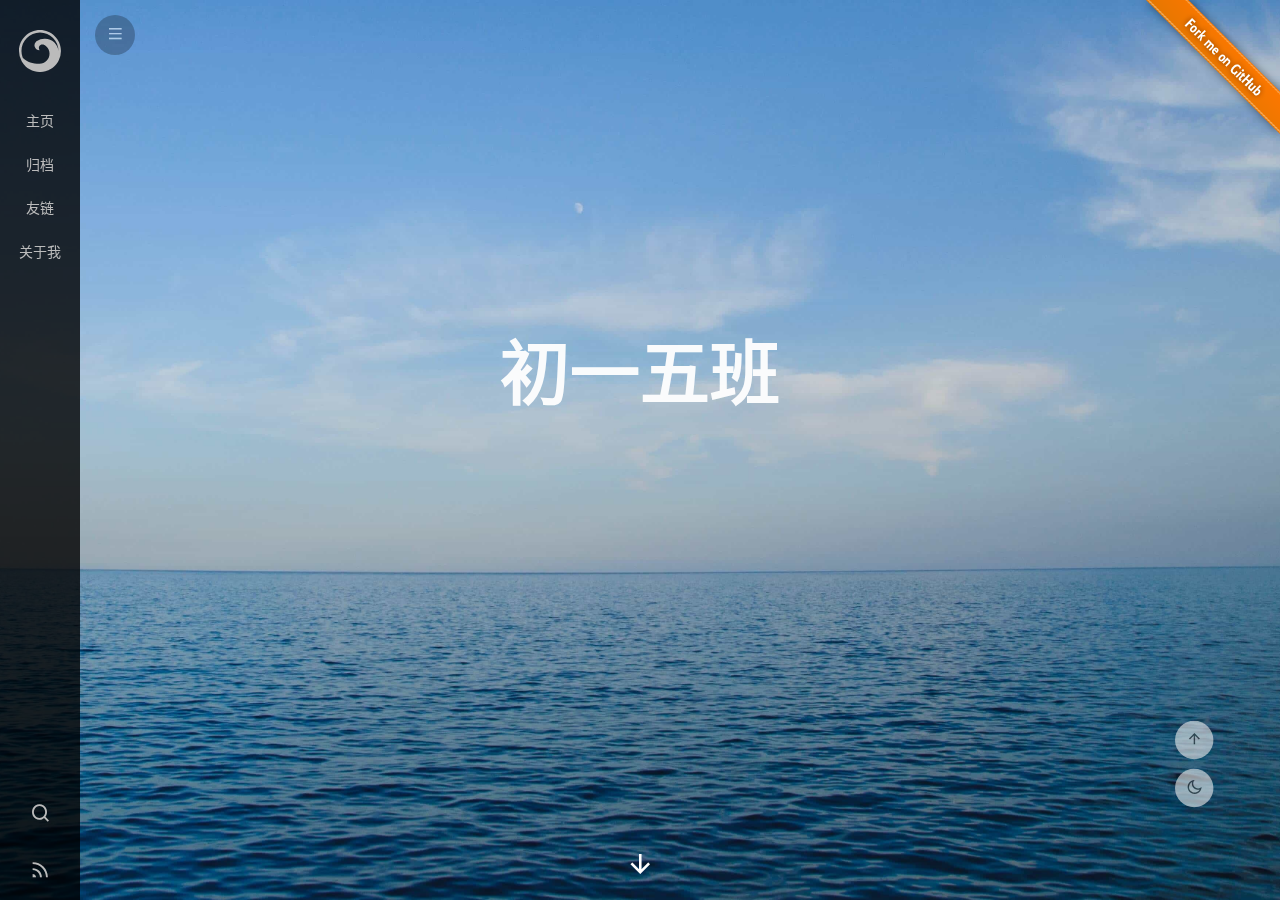
==== index.html @ 0cba9071 "Site updated: 2023-05-13 21:27:26" ====
<!DOCTYPE html>


<html lang="zh-CN">
  

    <head>
      <meta charset="utf-8" />
        
      <meta
        name="viewport"
        content="width=device-width, initial-scale=1, maximum-scale=1"
      />
      <title> 初一五班</title>
  <meta name="generator" content="hexo-theme-ayer">
      
      <link rel="shortcut icon" href="/favicon.ico" />
       
<link rel="stylesheet" href="/dist/main.css">

      
<link rel="stylesheet" href="/css/fonts/remixicon.css">

      
<link rel="stylesheet" href="/css/custom.css">
 
      <script src="https://cdn.staticfile.org/pace/1.2.4/pace.min.js"></script>
       
 

      <link
        rel="stylesheet"
        href="https://cdn.jsdelivr.net/npm/@sweetalert2/theme-bulma@5.0.1/bulma.min.css"
      />
      <script src="https://cdn.jsdelivr.net/npm/sweetalert2@11.0.19/dist/sweetalert2.min.js"></script>

      <!-- mermaid -->
      
      <style>
        .swal2-styled.swal2-confirm {
          font-size: 1.6rem;
        }
      </style>
    </head>
  </html>
</html>


<body>
  <div id="app">
    
      
      <canvas width="1777" height="841"
        style="position: fixed; left: 0px; top: 0px; z-index: 99999; pointer-events: none;"></canvas>
      
    <main class="content on">
      
<section class="cover">
    
      
      <a class="forkMe" href="https://github.com/Shen-Yu/hexo-theme-ayer"
        target="_blank"><img width="149" height="149" src="/images/forkme.png"
          class="attachment-full size-full" alt="Fork me on GitHub" data-recalc-dims="1"></a>
    
  <div class="cover-frame">
    <div class="bg-box">
      <img src="/images/cover3.jpg" alt="image frame" />
    </div>
    <div class="cover-inner text-center text-white">
      <h1><a href="/">初一五班</a></h1>
      <div id="subtitle-box">
        
        <span id="subtitle"></span>
        
      </div>
      <div>
        
      </div>
    </div>
  </div>
  <div class="cover-learn-more">
    <a href="javascript:void(0)" class="anchor"><i class="ri-arrow-down-line"></i></a>
  </div>
</section>



<script src="https://cdn.staticfile.org/typed.js/2.0.12/typed.min.js"></script>


<!-- Subtitle -->

  <script>
    try {
      var typed = new Typed("#subtitle", {
        strings: ['面朝大海，春暖花开', '愿你一生努力，一生被爱', '想要的都拥有，得不到的都释怀'],
        startDelay: 0,
        typeSpeed: 100,
        loop: true,
        backSpeed: 100,
        showCursor: true
      });
    } catch (err) {
      console.log(err)
    }
  </script>
  
<div id="main">
  <section class="outer">
  
  <ul class="ads">
    
        <li>
            <a target="_blank" rel="noopener" href="https://www.bilibili.com/video/BV1XW4y1G7ME">
                <img src="https://fu5.web.sdo.com/10034/202303/16778239359113.jpg" width="300" alt="热血传奇，等你吃席">
            </a>
        </li>
    
        <li>
            <a target="_blank" rel="noopener" href="https://www.bilibili.com/video/BV1XW4y1G7ME">
                <img src="https://img95.699pic.com/desgin_photo/40021/6031_list.jpg" width="300" alt="广告位招商，有意者联系114154@114.com">
            </a>
        </li>
    
</ul>
  
  
  

<div class="notice" style="margin-top:50px">
    <i class="ri-heart-fill"></i>
    <div class="notice-content" id="broad"></div>
</div>
<script type="text/javascript">
    fetch('https://v1.hitokoto.cn')
        .then(response => response.json())
        .then(data => {
            document.getElementById("broad").innerHTML = data.hitokoto;
        })
        .catch(console.error)
</script>

<style>
    .notice {
        padding: 20px;
        border: 1px dashed #e6e6e6;
        color: #969696;
        position: relative;
        display: inline-block;
        width: 100%;
        background: #fbfbfb50;
        border-radius: 10px;
    }

    .notice i {
        float: left;
        color: #999;
        font-size: 16px;
        padding-right: 10px;
        vertical-align: middle;
        margin-top: -2px;
    }

    .notice-content {
        display: initial;
        vertical-align: middle;
    }
</style>
  
  <article class="articles">
    
    
    
    
    <article
  id="post-你好"
  class="article article-type-post"
  itemscope
  itemprop="blogPost"
  data-scroll-reveal
>
  <div class="article-inner">
    
    <header class="article-header">
       
<h2 itemprop="name">
  <a class="article-title" href="/2023/05/07/%E4%BD%A0%E5%A5%BD/"
    >HELLO WORLD!</a> 
</h2>
 

      
    </header>
     
    <div class="article-meta">
      <a href="/2023/05/07/%E4%BD%A0%E5%A5%BD/" class="article-date">
  <time datetime="2023-05-07T07:25:26.000Z" itemprop="datePublished">2023-05-07</time>
</a>    
    </div>
       

    <!-- copyright -->
    
    <footer class="article-footer">
       
    </footer>
  </div>

   
   
  
</article>

    
  </article>
  

  
</section>
</div>

      <footer class="footer">
  <div class="outer">
    <ul>
      <li>
        Copyrights &copy;
        2023
        <i class="ri-heart-fill heart_icon"></i> 615422140
      </li>
    </ul>
    <ul>
      <li>
        
      </li>
    </ul>
    <ul>
      <li>
        
        
        <span>
  <span><i class="ri-user-3-fill"></i>访问人数:<span id="busuanzi_value_site_uv"></span></span>
  <span class="division">|</span>
  <span><i class="ri-eye-fill"></i>浏览次数:<span id="busuanzi_value_page_pv"></span></span>
</span>
        
      </li>
    </ul>
    <ul>
      
    </ul>
    <ul>
      
    </ul>
    <ul>
      <li>
        <!-- cnzz统计 -->
        
        <script type="text/javascript" src='https://s9.cnzz.com/z_stat.php?id=1278069914&amp;web_id=1278069914'></script>
        
      </li>
    </ul>
  </div>
</footer>    
    </main>
    <div class="float_btns">
      <div class="totop" id="totop">
  <i class="ri-arrow-up-line"></i>
</div>

<div class="todark" id="todark">
  <i class="ri-moon-line"></i>
</div>

    </div>
    <aside class="sidebar on">
      <button class="navbar-toggle"></button>
<nav class="navbar">
  
  <div class="logo">
    <a href="/"><img src="/images/ayer-side.svg" alt="初一五班"></a>
  </div>
  
  <ul class="nav nav-main">
    
    <li class="nav-item">
      <a class="nav-item-link" href="/">主页</a>
    </li>
    
    <li class="nav-item">
      <a class="nav-item-link" href="/archives">归档</a>
    </li>
    
    <li class="nav-item">
      <a class="nav-item-link" href="/friends">友链</a>
    </li>
    
    <li class="nav-item">
      <a class="nav-item-link" href="/2023/about">关于我</a>
    </li>
    
  </ul>
</nav>
<nav class="navbar navbar-bottom">
  <ul class="nav">
    <li class="nav-item">
      
      <a class="nav-item-link nav-item-search"  title="搜索">
        <i class="ri-search-line"></i>
      </a>
      
      
      <a class="nav-item-link" target="_blank" href="/atom.xml" title="RSS Feed">
        <i class="ri-rss-line"></i>
      </a>
      
    </li>
  </ul>
</nav>
<div class="search-form-wrap">
  <div class="local-search local-search-plugin">
  <input type="search" id="local-search-input" class="local-search-input" placeholder="Search...">
  <div id="local-search-result" class="local-search-result"></div>
</div>
</div>
    </aside>
    <div id="mask"></div>

<!-- #reward -->
<div id="reward">
  <span class="close"><i class="ri-close-line"></i></span>
  <p class="reward-p"><i class="ri-cup-line"></i>请我喝杯咖啡吧~</p>
  <div class="reward-box">
    
    <div class="reward-item">
      <img class="reward-img" src="/images/alipay.jpg">
      <span class="reward-type">支付宝</span>
    </div>
    
    
    <div class="reward-item">
      <img class="reward-img" src="/images/wechat.jpg">
      <span class="reward-type">微信</span>
    </div>
    
  </div>
</div>
    
<script src="/js/jquery-3.6.0.min.js"></script>
 
<script src="/js/lazyload.min.js"></script>

<!-- Tocbot -->

<script src="https://cdn.staticfile.org/jquery-modal/0.9.2/jquery.modal.min.js"></script>
<link
  rel="stylesheet"
  href="https://cdn.staticfile.org/jquery-modal/0.9.2/jquery.modal.min.css"
/>
<script src="https://cdn.staticfile.org/justifiedGallery/3.8.1/js/jquery.justifiedGallery.min.js"></script>

<script src="/dist/main.js"></script>

<!-- ImageViewer -->
 <!-- Root element of PhotoSwipe. Must have class pswp. -->
<div class="pswp" tabindex="-1" role="dialog" aria-hidden="true">

    <!-- Background of PhotoSwipe. 
         It's a separate element as animating opacity is faster than rgba(). -->
    <div class="pswp__bg"></div>

    <!-- Slides wrapper with overflow:hidden. -->
    <div class="pswp__scroll-wrap">

        <!-- Container that holds slides. 
            PhotoSwipe keeps only 3 of them in the DOM to save memory.
            Don't modify these 3 pswp__item elements, data is added later on. -->
        <div class="pswp__container">
            <div class="pswp__item"></div>
            <div class="pswp__item"></div>
            <div class="pswp__item"></div>
        </div>

        <!-- Default (PhotoSwipeUI_Default) interface on top of sliding area. Can be changed. -->
        <div class="pswp__ui pswp__ui--hidden">

            <div class="pswp__top-bar">

                <!--  Controls are self-explanatory. Order can be changed. -->

                <div class="pswp__counter"></div>

                <button class="pswp__button pswp__button--close" title="Close (Esc)"></button>

                <button class="pswp__button pswp__button--share" style="display:none" title="Share"></button>

                <button class="pswp__button pswp__button--fs" title="Toggle fullscreen"></button>

                <button class="pswp__button pswp__button--zoom" title="Zoom in/out"></button>

                <!-- Preloader demo http://codepen.io/dimsemenov/pen/yyBWoR -->
                <!-- element will get class pswp__preloader--active when preloader is running -->
                <div class="pswp__preloader">
                    <div class="pswp__preloader__icn">
                        <div class="pswp__preloader__cut">
                            <div class="pswp__preloader__donut"></div>
                        </div>
                    </div>
                </div>
            </div>

            <div class="pswp__share-modal pswp__share-modal--hidden pswp__single-tap">
                <div class="pswp__share-tooltip"></div>
            </div>

            <button class="pswp__button pswp__button--arrow--left" title="Previous (arrow left)">
            </button>

            <button class="pswp__button pswp__button--arrow--right" title="Next (arrow right)">
            </button>

            <div class="pswp__caption">
                <div class="pswp__caption__center"></div>
            </div>

        </div>

    </div>

</div>

<link rel="stylesheet" href="https://cdn.staticfile.org/photoswipe/4.1.3/photoswipe.min.css">
<link rel="stylesheet" href="https://cdn.staticfile.org/photoswipe/4.1.3/default-skin/default-skin.min.css">
<script src="https://cdn.staticfile.org/photoswipe/4.1.3/photoswipe.min.js"></script>
<script src="https://cdn.staticfile.org/photoswipe/4.1.3/photoswipe-ui-default.min.js"></script>

<script>
    function viewer_init() {
        let pswpElement = document.querySelectorAll('.pswp')[0];
        let $imgArr = document.querySelectorAll(('.article-entry img:not(.reward-img)'))

        $imgArr.forEach(($em, i) => {
            $em.onclick = () => {
                // slider展开状态
                // todo: 这样不好，后面改成状态
                if (document.querySelector('.left-col.show')) return
                let items = []
                $imgArr.forEach(($em2, i2) => {
                    let img = $em2.getAttribute('data-idx', i2)
                    let src = $em2.getAttribute('data-target') || $em2.getAttribute('src')
                    let title = $em2.getAttribute('alt')
                    // 获得原图尺寸
                    const image = new Image()
                    image.src = src
                    items.push({
                        src: src,
                        w: image.width || $em2.width,
                        h: image.height || $em2.height,
                        title: title
                    })
                })
                var gallery = new PhotoSwipe(pswpElement, PhotoSwipeUI_Default, items, {
                    index: parseInt(i)
                });
                gallery.init()
            }
        })
    }
    viewer_init()
</script> 
<!-- MathJax -->

<!-- Katex -->

<!-- busuanzi  -->
 
<script src="/js/busuanzi-2.3.pure.min.js"></script>
 
<!-- ClickLove -->

<!-- ClickBoom1 -->

<!-- ClickBoom2 -->
 
<script src="/js/clickBoom2.js"></script>
 
<!-- CodeCopy -->
 
<link rel="stylesheet" href="/css/clipboard.css">
 <script src="https://cdn.staticfile.org/clipboard.js/2.0.10/clipboard.min.js"></script>
<script>
  function wait(callback, seconds) {
    var timelag = null;
    timelag = window.setTimeout(callback, seconds);
  }
  !function (e, t, a) {
    var initCopyCode = function(){
      var copyHtml = '';
      copyHtml += '<button class="btn-copy" data-clipboard-snippet="">';
      copyHtml += '<i class="ri-file-copy-2-line"></i><span>COPY</span>';
      copyHtml += '</button>';
      $(".highlight .code pre").before(copyHtml);
      $(".article pre code").before(copyHtml);
      var clipboard = new ClipboardJS('.btn-copy', {
        target: function(trigger) {
          return trigger.nextElementSibling;
        }
      });
      clipboard.on('success', function(e) {
        let $btn = $(e.trigger);
        $btn.addClass('copied');
        let $icon = $($btn.find('i'));
        $icon.removeClass('ri-file-copy-2-line');
        $icon.addClass('ri-checkbox-circle-line');
        let $span = $($btn.find('span'));
        $span[0].innerText = 'COPIED';
        
        wait(function () { // 等待两秒钟后恢复
          $icon.removeClass('ri-checkbox-circle-line');
          $icon.addClass('ri-file-copy-2-line');
          $span[0].innerText = 'COPY';
        }, 2000);
      });
      clipboard.on('error', function(e) {
        e.clearSelection();
        let $btn = $(e.trigger);
        $btn.addClass('copy-failed');
        let $icon = $($btn.find('i'));
        $icon.removeClass('ri-file-copy-2-line');
        $icon.addClass('ri-time-line');
        let $span = $($btn.find('span'));
        $span[0].innerText = 'COPY FAILED';
        
        wait(function () { // 等待两秒钟后恢复
          $icon.removeClass('ri-time-line');
          $icon.addClass('ri-file-copy-2-line');
          $span[0].innerText = 'COPY';
        }, 2000);
      });
    }
    initCopyCode();
  }(window, document);
</script>
 
<!-- CanvasBackground -->
 
<script src="/js/dz.js"></script>
 
<script>
  if (window.mermaid) {
    mermaid.initialize({ theme: "forest" });
  }
</script>


    
    <div id="music">
    
    
    
    <iframe frameborder="no" border="1" marginwidth="0" marginheight="0" width="200" height="52"
        src="//music.163.com/outchain/player?type=2&id=2026224214&auto=1&height=32"></iframe>
</div>

<style>
    #music {
        position: fixed;
        right: 15px;
        bottom: 0;
        z-index: 998;
    }
</style>
    
    

  </div>
</body>

</html>
---- dist/main.css ----
html{line-height:1.15}h1{font-size:30px}h2{font-size:28px}h3{font-size:26px}h4{font-size:24px}h5{font-size:21px}h6{font-size:18px}hr{box-sizing:content-box;height:0;overflow:visible}pre{font-family:monospace,monospace;font-size:1em}a{background-color:transparent}abbr[title]{border-bottom:none;-webkit-text-decoration:underline;text-decoration:underline;-webkit-text-decoration:underline dotted;text-decoration:underline dotted}b,strong{font-weight:bolder}code,kbd,samp{font-family:monospace,monospace;font-size:1em}small{font-size:80%}sub,sup{font-size:75%;line-height:0;position:relative;vertical-align:baseline}sub{bottom:-.25em}sup{top:-.5em}img{border-style:none}button,input,optgroup,select,textarea{font-family:inherit;font-size:100%;line-height:1.15;margin:0}button,input{overflow:visible}button,select{text-transform:none}[type=button],[type=reset],[type=submit],button{-webkit-appearance:button}[type=button]::-moz-focus-inner,[type=reset]::-moz-focus-inner,[type=submit]::-moz-focus-inner,button::-moz-focus-inner{border-style:none;padding:0}[type=button]-moz-focusring,[type=reset]-moz-focusring,[type=submit]-moz-focusring,button:-moz-focusring{outline:1px dotted ButtonText}fieldset{padding:.35em .75em .625em}legend{box-sizing:border-box;color:inherit;display:table;max-width:100%;padding:0;white-space:normal}progress{vertical-align:baseline}textarea{overflow:auto}[type=checkbox],[type=radio]{box-sizing:border-box;padding:0}[type=number]::-webkit-inner-spin-button,[type=number]::-webkit-outer-spin-button{height:auto}[type=search]{-webkit-appearance:textfield;outline-offset:-2px}[type=search]::-webkit-search-decoration{-webkit-appearance:none}::-webkit-file-upload-button{-webkit-appearance:button;font:inherit}details{display:block}summary{display:list-item}[hidden],template{display:none}*,:after,:before{box-sizing:border-box}body,html{height:100%}html{font-size:62.5%;-ms-text-size-adjust:100%;-ms-overflow-style:scrollbar;-webkit-tap-highlight-color:transparent}body,html{-webkit-text-size-adjust:100%}body{position:relative;background-color:#fff;font-family:Helvetica Neue,Helvetica,PingFang SC,Hiragino Sans GB,Microsoft YaHei,微软雅黑,Arial,sans-serif;font-size:1.4rem;line-height:1.7;color:#403e3e;padding:0;margin:0;overflow-x:hidden;-moz-text-size-adjust:100%;text-size-adjust:100%}body.darkmode{background:rgba(0,0,0,.6)}body.darkmode *{color:#f2f2f2}body.darkmode .article-entry code{background:#c7c7c7!important;color:#c7254e!important}body.darkmode .archive-article-date,body.darkmode .archive-year-wrap .archive-year,body.darkmode .article-category .article-category-link,body.darkmode .article-date,body.darkmode .article-header .article-title,body.darkmode .article-tag-list:before,body.darkmode .category-list .category-list-item i,body.darkmode .category-list a:hover .category-list-item,body.darkmode .share-outer i,body.darkmode .tag-list>.tag-list-item:before,body.darkmode a.toc-link{color:#e6e6e6!important}body.darkmode #reward .reward-p,body.darkmode #reward .reward-p i,body.darkmode .float_btns i,body.darkmode .local-search-input,body.darkmode .share-icons a i{color:#7a7a7a!important}body.darkmode .is-position-fixed{background-color:transparent}body.darkmode .v *{color:#555!important}body.darkmode .article-tag-list .article-tag-list-link,body.darkmode .tag-list>.tag-list-item .tag-list-link{background:#e6e6e6!important;color:#555!important}body.darkmode #vcomments-box #vcomments{background-color:hsla(0,0%,100%,.1)!important}body.darkmode #vcomments-box #vcomments *{color:#f1f1f1!important}body.darkmode .v .vbtn{background-color:transparent!important}body.darkmode .v .vlist .vcard .vhead .vsys{border:1px solid #f1f1f1!important;background-color:transparent!important}body.darkmode input::-webkit-input-placeholder{color:#ccc}body.darkmode input::-moz-input-placeholder{color:#ccc}body.darkmode input::-ms-input-placeholder{color:#ccc}body.darkmode .categories-box a{color:#f2f2f2}body.darkmode #friends_link .friends_li a{background-color:hsla(0,0%,100%,.15);color:#fff}a{color:#0681d0}a:hover{color:#19a1f8}a:active{color:#067bc6}a.disabled{color:#adb5bd}dir,menu,ul{margin:0;padding:0}img{max-width:100%}button{outline:0;cursor:pointer}.archive-article-date,.archive-year-wrap .archive-year,.article-category .article-category-link,.article-date{text-decoration:none;color:#5c6b72}.archive-article-date:hover,.archive-year-wrap .archive-year:hover,.article-category .article-category-link:hover,.article-date:hover{color:#5c6b72}.archive-article-inner{border-radius:4px}.article-entry h1,.article-entry h2,.article-entry h3,.article-entry h4,.article-entry h5,.article-entry h6{margin:2.5rem 0 1.5rem}.article-entry hr{height:.1rem;background-color:#999;border:none;padding:0;margin:1.5rem 0}.article-entry strong{font-weight:700}.article-entry cite,.article-entry em{font-style:italic}.article-entry sub,.article-entry sup{font-size:75%;line-height:0;position:relative;vertical-align:baseline}.article-entry sup{top:-.5rem}.article-entry sub{bottom:-.25rem}.article-entry small{font-size:85%}.article-entry abbr,.article-entry acronym{border-bottom:.1rem dotted #999}.article-entry dl,.article-entry ol,.article-entry ul{margin:1.5rem 0 1.5rem 2rem}.article-entry blockquote,.article-entry p,.article-entry table{margin:1.5rem 0}.article-entry img,.article-entry video{max-width:100%;height:auto;display:block;margin:auto}.article-entry iframe{border:none}.article-entry table{width:100%;max-width:70rem;border:1px solid #dedede;margin:15px auto;border-collapse:collapse;empty-cells:show}.article-entry table td,.article-entry table th{border:1px solid #dedede;padding:5px 10px}.article-entry table th{font-weight:700;text-align:center!important;background:rgba(158,188,226,.2);white-space:nowrap}.article-entry table td:first-child{white-space:nowrap}.article-entry blockquote{display:block;padding:0 1.5rem;width:100%;overflow:auto;border-left:.3rem solid #cce5ff;color:#5c6b72}.article-entry blockquote>:first-child{margin-top:0}.article-entry blockquote>:last-child{margin-bottom:0}.article-entry blockquote footer cite:before{content:"—";padding:0 .5rem}#app{height:100%;width:100%;overflow:hidden}#app,.cover{position:relative}.cover{padding:0;margin-bottom:3rem;text-align:center}.cover .forkMe{position:absolute;z-index:999;top:0;right:0}.content.anim,.sidebar.anim{transition:all .3s ease-in-out}.content{position:relative;z-index:1;margin-left:0;height:100%;width:100%;overflow-y:scroll;overflow-x:hidden;-webkit-overflow-scrolling:touch}.content.on{margin-left:0!important}.sidebar{position:fixed;z-index:9;left:-8rem;bottom:0;width:8rem;height:100%;background-color:rgba(0,0,0,.8)}.sidebar.on{left:0}.navbar-toggle{position:absolute;top:1.5rem;left:9.5rem;border:none;height:4rem;width:4rem;border-radius:50%;background-color:rgba(0,0,0,.5);color:#fff;transition:all .3s ease-in-out;opacity:.5}.navbar-toggle:hover{opacity:1}.navbar-toggle:before{content:"\ee09";font-family:remixicon;font-size:larger}.outer,.wrap{position:relative;width:100%;padding-right:1.5rem;padding-left:1.5rem;margin:auto;min-height:calc(100% - 157px)}.outer:after,.outer:before,.wrap:after,.wrap:before{content:"";display:table;clear:both}.local-search{width:100%}#main{position:relative}@media (min-width:768px){.cover{margin-bottom:0;height:100%}.outer,.wrap{width:70rem;padding-right:0;padding-left:0}.local-search{width:70rem}.content.on{transform:none}}@media (max-width:768px){.cover .forkMe{display:none}.content.on{margin-left:-1px!important}.sidebar{background-color:#403e3e}.navbar-toggle{transform:scale(1.1)}}.list-unstyled{list-style:none;padding-left:0;margin-left:0}.categories-box{max-width:320px;margin-right:-.5rem;margin-left:-.5rem;border-left:1px solid #eee}.categories-box span{padding-left:5px;color:#aaa;font-size:14px}.categories-box ol li,.categories-box ul li{list-style:none;margin:15px 0;padding-left:15px;padding-bottom:12px;font-size:16px;font-weight:500;word-wrap:break-word;border-bottom:1px solid #eee}.categories-box ol li:last-child,.categories-box ul li:last-child{margin-bottom:0;border-bottom:0 solid #000}.categories-box ol li i,.categories-box ul li i{font-style:normal;margin-left:10px;color:#007cfc}.categories-box a{display:inline-block;vertical-align:middle;text-decoration:none;color:#403e3e}.categories-box a:hover{opacity:.8}.categories-box a:before{content:"\efde";font-family:remixicon;margin-right:.5rem;display:inline-block;vertical-align:middle}.categories-box ol ol,.categories-box ol ul,.categories-box ul ol,.categories-box ul ul{list-style:none;padding-left:0;margin:0 20px}.categories-box ol ol li,.categories-box ol ul li,.categories-box ul ol li,.categories-box ul ul li{list-style:none;padding-left:0;margin-left:0;border:none;padding-bottom:0}.archive-list-count:before,.category-list-count:before,.tag-list-count:before{content:"("}.archive-list-count:after,.category-list-count:after,.tag-list-count:after{content:")"}.tag-list{list-style:none;padding-left:0;margin-right:-.5rem;margin-left:-.5rem}.tag-list>.tag-list-item{display:inline-block;padding:.5rem 1rem;font-size:120%}.tag-list>.tag-list-item:before{content:"\eec3";font-family:remixicon;margin-right:.5rem;display:inline-block;vertical-align:middle;color:#5d5a5a}.tag-list>.tag-list-item .tag-list-link{display:inline-block;vertical-align:middle;text-decoration:none;height:30px;line-height:30px;padding:0 15px;font-size:1.5rem;border-radius:15px;background-color:#5d5a5a;color:#fff;box-shadow:0 3px 5px rgba(0,0,0,.12);transition:.2s}.tag-list>.tag-list-item .tag-list-link:hover{transform:scale(1.1)}.cover-frame{position:relative;min-width:100%;height:100vh}.cover-frame .bg-box{width:100%;height:100%}.cover-frame .bg-box>img{display:block;width:100vw;height:100vh;-o-object-fit:cover;object-fit:cover;-o-object-position:center center;object-position:center center}.cover-inner{position:absolute;top:50%;left:50%;transform:translate(-50%,-100%)}.cover-inner h1{font-size:7rem;margin:0;opacity:.95}.cover-inner #subtitle-box,.cover-inner h1{font-family:Titillium Web,PingFang SC,Hiragino Sans GB,Microsoft JhengHei,Microsoft YaHei,Helvetica Neue,Helvetica,Arial,sans-serif}.cover-inner #subtitle-box{font-size:3rem;margin:.5rem 0 1.5rem}.cover-inner,.cover-inner a{color:#fff;text-decoration:none}.cover-inner img,.cover-inner video{position:relative}.cover-inner .cover-logo{width:6rem}.cover-learn-more{position:absolute;z-index:1;bottom:10px;left:0;width:100%}.cover-learn-more a>i{font-size:3rem;color:#fff;-webkit-animation:down 1s linear infinite;animation:down 1s linear infinite}.cover-learn-more a>i:hover{color:#1e3e3f}.float_btns{position:sticky;bottom:10rem;right:50px;z-index:9996;text-align:center;transform:scale(1.2);width:50px;float:right}#mask{position:fixed;left:0;top:0;width:100%;height:100%;background-color:rgba(0,0,0,.8);z-index:9998;display:none}.word_count{margin-top:5px;color:#717f8c;padding-bottom:1rem;border-bottom:1px solid #efefef}@media (max-width:768px){.cover-inner{transform:translate(-50%,-70%);width:100%}.cover-inner h1{font-size:4.5rem}.cover-inner #subtitle-box{font-size:2rem}.float_btns{right:10px}}@-webkit-keyframes down{0%{margin-bottom:0;opacity:1}to{margin-bottom:-15px;opacity:.1}}@keyframes down{0%{margin-bottom:0;opacity:1}to{margin-bottom:-15px;opacity:.1}}.search-form-wrap{width:100%;position:fixed;top:-100%;right:8rem;left:0;opacity:0;transition:.3s}.search-form-wrap.on{top:0;opacity:1}.local-search{position:relative;margin:0 auto;padding:1rem 3rem;background-color:rgba(64,62,62,.9);box-shadow:0 1rem 3rem rgba(30,62,63,.05);max-height:100vh;overflow-y:auto}.local-search-input{font-size:120%;border:0;border-radius:.4rem;width:100%;padding:1rem 1.5rem;outline:none}.local-search-input::-webkit-search-cancel-button,.local-search-input::-webkit-search-results-decoration{-webkit-appearance:none}.local-search-close{position:absolute;top:1.85rem;right:4.25rem;display:block;height:2rem;width:2rem;padding:0;border:none;border-radius:50%;color:#fff;text-align:center;cursor:pointer}.local-search-close:before{font-size:150%;content:"\eb52";font-family:remixicon}.local-search-result{text-align:left}.search-result-list{list-style:none;padding-left:0;margin-left:0}.search-result-list li{padding:1.5rem 0}.search-result-list li:not(:last-child){border-bottom:.1rem solid #999}.search-result-list li .search-result-title{font-size:1.6rem;font-weight:700}.search-result-list li .search-result{color:#fff;padding-top:.5rem;margin:0;max-height:12rem;overflow:hidden}.search-result-list li em.search-keyword{font-style:normal;color:#0681d0}.search-result-empty{padding:2.6rem 0 0;color:#fff}.search-result-empty p{text-align:center}.article{padding:5rem 0 3rem;font-size:110%}.article .sea-center{text-align:center;color:#000}.article .sea-center:after{border-bottom:2px dashed #cce5ff;content:"";width:100px;display:block;margin:.2em auto 0;height:2px}.article-topping{display:inline-block;margin-left:10px;padding:0 10px;border-radius:4px;font-style:normal;font-size:12px;background-color:#ea434a;color:#fff;height:22px;line-height:24px;transform:translateY(-8px)}.article-meta:after,.article-meta:before{content:"";display:table;clear:both}.article-date:before{content:"\eaf2";margin-right:.15rem;font-family:remixicon;opacity:.5}.article-category{display:inline-block;margin-left:1.5rem}.article-category:before{content:"\efde";font-family:remixicon;margin-right:.15rem;opacity:.6}.archive-article-header+.article-category{margin-left:0}.article-entry{font-size:103%;margin-top:.5rem;line-height:1.6;color:#403e3e}.article-entry:after,.article-entry:before{content:"";display:table;clear:both}.article-entry .pullquote{text-align:left;width:45%;margin:0}.article-entry .pullquote.left{margin-left:.5em;margin-right:1em}.article-entry .pullquote.right{margin-right:.5em;margin-left:1em}.article-entry .caption{color:#999;display:block;font-size:.9em;margin-top:.5em;position:relative;text-align:center}.article-entry .video-container{position:relative;padding-top:56.25%;height:0;overflow:hidden}.article-entry .video-container embed,.article-entry .video-container iframe,.article-entry .video-container object{position:absolute;top:0;left:0;width:100%;height:100%;margin-top:0}.article-header{position:relative}.article-header h1,.article-header h2{margin:0}.article-header .article-title{font-size:34px;font-weight:700;border-left:4px solid #403e3e}.article-header .article-author,.article-header .article-title{display:block;margin-bottom:3rem;text-decoration:none;color:#403e3e;padding-left:2rem}.article-header .article-author{font-size:20px}.article-footer:after,.article-footer:before{content:"";display:table;clear:both}.declare{margin:0 0 1rem;padding-bottom:1rem;color:#999;border-bottom:1px solid #f6f6f6}.declare ul,.declare ul li{list-style:none}.article-tag-list{list-style:none;padding-left:0;margin:0}.article-tag-list:before{color:#5d5a5a;content:"\eec3";font-family:remixicon;margin-right:.5rem}.article-tag-list .article-tag-list-item{display:inline-block;padding-right:1rem}.article-tag-list .article-tag-list-link{font-size:11px;text-decoration:none;display:block;color:#fff;float:left;height:18px;line-height:18px;padding:0 8px;position:relative;border-radius:9px;background-color:#5d5a5a}.article-comment-link{float:right}.article-comment-link:before{content:"\ee0d";font-family:remixicon;padding-right:8px}.article-share-link{cursor:pointer;float:right;margin-left:20px}.article-share-link:before{content:"\ef76";font-family:remixicon;padding-right:6px}.article-nav{position:relative;padding-top:1.5rem;margin:1rem 0 2rem;border-top:.1rem solid #eee}.article-nav:after,.article-nav:before{content:"";display:table;clear:both}.article-nav-link{display:block;text-decoration:none}.article-nav-link:first-child{float:left}.article-nav-link:last-child{float:right;text-align:right}.article-nav-caption{color:#5c6b72}.article-nav-title{font-size:inherit}.article-share-box{position:absolute;display:none;background:#fff;border-radius:.4rem;box-shadow:1px 2px 10px rgba(0,0,0,.2);border-radius:3px;margin-left:-145px;overflow:hidden;z-index:1}.article-share-box.on{display:block}.article-share-input{width:100%;background:none;box-sizing:border-box;padding:0 1.5rem;outline:none;border:none;border-bottom:.1rem solid #999;height:3.6rem;line-height:3.6rem}.article-share-links:after,.article-share-links:before{content:"";display:table;clear:both}.article-share-facebook,.article-share-google,.article-share-pinterest,.article-share-twitter{position:relative;display:block;float:left;width:5rem;height:3.6rem;color:#403e3e;text-align:center;text-decoration:none}.article-share-facebook:before,.article-share-google:before,.article-share-pinterest:before,.article-share-twitter:before{font-size:20px;font-family:remixicon}.article-share-facebook:hover,.article-share-google:hover,.article-share-pinterest:hover,.article-share-twitter:hover{color:#fff}.article-share-twitter:before{content:"\f068"}.article-share-twitter:hover{background:#00aced;text-shadow:0 1px #008abe}.article-share-facebook:before{content:"\ec30"}.article-share-facebook:hover{background:#3b5998;text-shadow:0 1px #2f477a}.article-share-pinterest:before{content:"\eea8"}.article-share-pinterest:hover{background:#cb2027;text-shadow:0 1px #a21a1f}.article-share-google:before{content:"\ed15"}.article-share-google:hover{background:#dd4b39;text-shadow:0 1px #be3221}.pswp__caption__center{text-align:center!important}.tocbot{padding:20px;position:absolute;right:-28rem;top:14rem;font-size:80%;opacity:.95;max-width:255px;border-radius:8px}.tocbot>.toc-list{position:relative;overflow-x:hidden;overflow-y:scroll;max-height:70vh}.tocbot>.toc-list::-webkit-scrollbar{width:4px}>.toc-list::-webkit-scrollbar-thumb{border-radius:10px;-webkit-box-shadow:inset 0 0 5px rgba(0,0,0,.2);background:rgba(0,0,0,.2)}>.toc-list::-webkit-scrollbar-track{-webkit-box-shadow:inset 0 0 5px rgba(0,0,0,.2);border-radius:0;background:rgba(0,0,0,.1)}.toc-list{list-style:none;margin-left:0;padding-left:1rem}a.toc-link{height:100%;color:#172d3e;text-decoration:none;font-size:115%}.is-collapsible{max-height:1000px;overflow:hidden;transition:all}.is-collapsed{max-height:0}.is-position-fixed{position:fixed!important;top:0;right:6rem;background-color:#fff;z-index:996}.toc-link:before{background-color:#cce5ff;content:" ";display:inline-block;height:inherit;left:0;margin-top:-1px;position:absolute;width:2px}.is-active-link:before{background-color:#3d85c6}.is-active-link{font-weight:700}.article-gallery{position:relative}.article-gallery-photos{position:relative;overflow:hidden}.article-gallery-img{display:none;max-width:100%}.article-gallery-img:first-child{display:block}.article-gallery-img.loaded{position:absolute;display:block}.article-gallery-img img{display:block;max-width:100%;margin:0 auto}.article-albums{position:relative}.article-albums-photos{position:relative;display:flex;flex-wrap:wrap;list-style:none;padding-left:0;margin-left:0}.article-albums-photos:after,.article-albums-photos:before{content:"";display:table;clear:both}.article-albums-photos:after{content:"";flex-grow:999999999}.article-albums-photos .article-albums-item{position:relative;flex-grow:1;margin:.5rem;overflow:hidden}.article-albums-photos .article-albums-item img{-o-object-fit:cover;object-fit:cover;max-width:100%;min-width:100%;vertical-align:center}.article-albums-photos .article-albums-item .article-albums-caption{display:block;width:100%;padding:1rem 0;text-align:center}@media (min-width:576px){.article-albums-item img{height:32rem}.article-albums-item .article-albums-caption{position:absolute;bottom:0;left:0;width:100%;background-color:rgba(0,0,0,.5);background:linear-gradient(0deg,rgba(0,0,0,.5),transparent);color:#fff;padding:1rem;opacity:0;transform:translateY(100%);transition:all .3s ease-in-out}.article-albums-item:hover .article-albums-caption{opacity:1;transform:translateY(0)}}@media (min-width:768px){.article-albums-item img{height:20rem}}.justified-gallery{width:100%;position:relative;overflow:hidden}.justified-gallery>a,.justified-gallery>div,.justified-gallery>figure{position:absolute;display:inline-block;overflow:hidden;background:#adb5bd;opacity:1;margin:0;padding:0}.justified-gallery>a>a>img,.justified-gallery>a>a>svg,.justified-gallery>a>img,.justified-gallery>a>svg,.justified-gallery>div>a>img,.justified-gallery>div>a>svg,.justified-gallery>div>img,.justified-gallery>div>svg,.justified-gallery>figure>a>img,.justified-gallery>figure>a>svg,.justified-gallery>figure>img,.justified-gallery>figure>svg{position:absolute;top:50%;left:50%;margin:0;padding:0;border:none;opacity:1}.justified-gallery>a>.caption,.justified-gallery>div>.caption,.justified-gallery>figure>.caption{display:none;position:absolute;right:0;bottom:0;left:0;padding:1rem;background-color:rgba(0,0,0,.5);background:linear-gradient(0deg,rgba(0,0,0,.5),transparent);color:#fff}.justified-gallery>a>.caption.caption-visible,.justified-gallery>div>.caption.caption-visible,.justified-gallery>figure>.caption.caption-visible{display:initial}.justified-gallery>.jg-entry-visible{opacity:1;background:none}.justified-gallery>.jg-entry-visible>a>img,.justified-gallery>.jg-entry-visible>a>svg,.justified-gallery>.jg-entry-visible>img,.justified-gallery>.jg-entry-visible>svg{opacity:1;transition:opacity}.justified-gallery>.jg-filtered{display:none}.justified-gallery>.jg-filtered>.spinner{position:absolute;bottom:0;margin-left:-24px;padding:10px 0;left:50%;opacity:1;overflow:initial}.justified-gallery>.jg-filtered>span{display:inline-block;opacity:1;width:8px;height:8px;margin:0 4px;background-color:#000;border-radius:6px}.articles .article{padding:4.5rem 0}.articles .article:not(:last-child){border-bottom:.1rem solid #ddd}.articles .article-entry{margin-top:1rem;padding:0 2rem 2rem;border:1px dashed #dfdede}.articles .article-entry .article-more-link{display:inline-block;float:right;background-color:#403e3e;padding:.5rem 1rem;border-radius:4px;color:#fff!important;text-decoration:none}.articles .article-entry .article-gallery{margin-top:1.5rem}.articles .article-footer{margin-top:1rem}.archives-wrap{position:relative}.archives-wrap:after,.archives-wrap:before{content:"";display:table;clear:both}.archives-wrap:first-child{margin-top:3rem}.archives-wrap:last-child{margin-bottom:3rem}.archive-year-wrap{position:absolute;top:0;left:0;width:6rem}.archive-year-wrap .archive-year{position:relative;display:inline-block}.archive-year-wrap .archive-year:after{content:"";position:absolute;left:0;bottom:0;height:.15rem;background-color:#5c6b72;width:100%}.archives{margin-left:6rem;border-left:.1rem dashed #999;padding-left:3rem}.archives:after,.archives:before{content:"";display:table;clear:both}.archive-article-inner{margin-bottom:1.5rem}.archive-article-header{display:table-row}.archive-article-header>a,.archive-article-header>h2{display:table-cell}.archive-article-header h2{margin:0;padding-left:3rem}.archive-article-header h2 .archive-article-title{text-decoration:none;font-size:1.8rem}.archive-article-footer{margin-top:1.5rem}.archive-article-date{position:relative;display:block}.archive-article-date:before{content:"";position:absolute;top:50%;left:-3.5rem;margin-top:-.5rem;width:1rem;height:1rem;border-radius:1rem;background-color:#999}.page-type-title{margin:0;padding:3rem 0}.page-nav{margin:3rem auto 5rem;text-align:center;overflow:hidden;font-size:115%}.page-nav:after,.page-nav:before{content:"";display:table;clear:both}.page-nav a,.page-nav span{padding:1rem 1.5rem;line-height:1}.page-nav a{text-decoration:none}.page-nav .prev{float:left}.page-nav .next,.page-nav .prev{border-radius:6px;border:1px solid}.page-nav .next{float:right}.page-nav .page-number{display:inline-block}@media mq-mobile{.page-nav .page-number{display:none}}.page-nav .current{font-weight:700}.page-nav .space{color:#999}.footer{border-top:2px solid #f6f6f6;padding:3rem 0;font-size:115%}.footer .outer>ul{position:relative;display:flex;justify-content:center}.footer .outer>ul li{display:inline-block;padding:.3rem 0}.footer .outer>ul li a{text-decoration:none}.footer .outer>ul li .division{display:inline;margin:0 5px}.footer .outer>ul li i{margin:0 2px;font-style:normal;transform:translateY(2px)}.footer .outer>ul span{margin-right:6px}.heart_icon{display:inline-block;margin:0 .4rem;font-size:1em;color:red;-webkit-animation:footerHeartBeat 1.2s infinite;animation:footerHeartBeat 1.2s infinite;-webkit-animation-duration:1.2s;animation-duration:1.2s;-webkit-animation-timing-function:ease;animation-timing-function:ease;-webkit-animation-delay:0s;animation-delay:0s;-webkit-animation-iteration-count:infinite;animation-iteration-count:infinite;-webkit-animation-direction:normal;animation-direction:normal;-webkit-animation-fill-mode:none;animation-fill-mode:none;-webkit-animation-play-state:running;animation-play-state:running;-webkit-animation-name:footerHeartBeat;animation-name:footerHeartBeat}@-webkit-keyframes footerHeartBeat{0%{transform:scale(1)}50%{transform:scale(1.2)}to{transform:scale(1)}}@keyframes footerHeartBeat{0%{transform:scale(1)}50%{transform:scale(1.2)}to{transform:scale(1)}}.float-left{float:left!important}.float-right{float:right!important}.float-none{float:none!important}.article-entry .highlight,.article-entry pre{background:#2d2d2d;margin:10px 0;padding:10px;overflow:hidden;overflow-x:auto;color:#dedede;font-size:.9em;line-height:1.5}.article-entry .highlight::-webkit-scrollbar,.article-entry pre::-webkit-scrollbar{height:10px;width:7px;background:rgba(0,0,0,.1)}.article-entry .highlight::-webkit-scrollbar:hover,.article-entry pre::-webkit-scrollbar:hover{background:rgba(0,0,0,.2)}.article-entry .highlight::-webkit-scrollbar-thumb,.article-entry pre::-webkit-scrollbar-thumb{background:rgba(0,0,0,.3);border-radius:6px}.article-entry .highlight::-webkit-scrollbar-thumb:hover,.article-entry pre::-webkit-scrollbar-thumb:hover{-ms-box-shadow:inset 1px 1px 1px rgba(0,0,0,.25);-o-box-shadow:inset 1px 1px 1px rgba(0,0,0,.25);box-shadow:inset 1px 1px 1px rgba(0,0,0,.25);background-color:rgba(0,0,0,.4)}.article-entry .highlight::-webkit-scrollbar-track,.article-entry pre::-webkit-scrollbar-track{background:#ededed;border-radius:10px}.article-entry .gist .gist-file .gist-data .line-numbers,.article-entry .highlight .gutter pre,.article-entry .highlight .gutter pre .line{color:grey}.article-entry code,.article-entry pre{font-family:Consolas,Monaco,Andale Mono,Ubuntu Mono,monospace}.article-entry code{background:#eee;color:#c7254e;padding:0 .3em;border:none}.article-entry pre code{background:none;text-shadow:none;padding:0;color:#dedede}.article-entry .highlight{border-radius:4px}.article-entry .highlight pre{border:none;margin:0;padding:0}.article-entry .highlight table{margin:0;width:auto;border:none}.article-entry .highlight td{border:none;padding:0}.article-entry .highlight figcaption{color:#8e908c;line-height:1em;margin-bottom:1em}.article-entry .highlight figcaption:after,.article-entry .highlight figcaption:before{content:"";display:table}.article-entry .highlight figcaption:after{clear:both}.article-entry .highlight figcaption a{float:right}.article-entry .highlight .gutter pre{text-align:right;padding-right:20px}.article-entry .highlight .gutter pre .line{text-shadow:none}.article-entry .highlight .line{color:#dedede;min-height:19px}.article-entry .gist{margin:0 -20px;border-color:#ddd;border-style:solid;border-width:1px 0;background:#272822;padding:15px 20px 15px 0}.article-entry .gist .gist-file{border:none;font-family:Source Code Pro,Consolas,Monaco,Menlo,monospace;margin:0}.article-entry .gist .gist-file .gist-data{background:none;border:none}.article-entry .gist .gist-file .gist-data .line-numbers{background:none;border:none;padding:0 20px 0 0}.article-entry .gist .gist-file .gist-data .line-data{padding:0!important}.article-entry .gist .gist-file .highlight{margin:0;padding:0;border:none}.article-entry .gist .gist-file .gist-meta{background:#272822;color:#8e908c;font:.85em Helvetica Neue,Helvetica,Arial,sans-serif;text-shadow:0 0;padding:0;margin-top:1em;margin-left:20px}.article-entry .gist .gist-file .gist-meta a{color:#258fb8;font-weight:400}.article-entry .gist .gist-file .gist-meta a:hover{text-decoration:underline}pre .comment{color:#9c9}pre .class .params,pre .function .keyword,pre .keyword{color:#66d9ef}pre .css .value,pre .doctype,pre .function,pre .params,pre .tag{color:#dedede}pre .at_rule,pre .at_rule .keyword,pre .css~* .tag,pre .preprocessor,pre .preprocessor .keyword,pre .title{color:#f92672}pre .attribute,pre .built_in,pre .class,pre .css~* .class,pre .function .title{color:#a6e22e}pre .string,pre .value{color:#dedede}pre .number{color:#c9c}pre .css~* .id,pre .id{color:#fd971f}.pace{-webkit-pointer-events:none;pointer-events:none;-webkit-user-select:none;-moz-user-select:none;-ms-user-select:none;user-select:none}.pace .pace-progress{position:fixed;z-index:2000;top:0;right:100%;width:100%;height:.2rem;background-color:#3d85c6}.pace-inactive{display:none}@media (max-width:768px){.pace{display:none}}.gitalk,.markdown-body{font-size:1.4rem!important}.gt-container .gt-avatar.gt-comment-avatar img{border-radius:50%}.macbook{position:relative}.macbook .macbook-screen{position:relative;background-color:transparent;border-radius:1rem;border:1.25rem solid #fff;box-shadow:0 1rem 3rem rgba(0,0,0,.15),inset 0 0 .5rem rgba(0,0,0,.15)}.macbook .macbook-keyboard{display:none;position:relative;box-sizing:content-box;background-color:#fff;border-bottom:.75rem solid #f2f2f2;border-bottom-left-radius:50%;border-bottom-right-radius:50%;margin:-.5rem -5rem 0;height:.5rem;box-shadow:0 .5rem 3rem rgba(0,0,0,.15)}.macbook .macbook-keyboard:before{content:"";position:absolute;left:50%;transform:translateX(-50%);background:linear-gradient(90deg,#f2f2f2,#fff,#f2f2f2);box-shadow:inset 0 0 .1rem rgba(0,0,0,.05);width:20%;height:.3rem;border-radius:.125rem}@media (min-width:768px){.macbook .macbook-screen{border-width:2rem 1.25rem 1.25rem}.macbook .macbook-keyboard{display:block}}.macbook-wrap{padding:1rem 9rem}.scrolling-wrap{min-height:30rem;overflow:hidden}.scrolling{position:absolute;top:30rem;width:100%;-webkit-animation:scrolling-animation 10s ease-in-out 1s infinite;animation:scrolling-animation 10s ease-in-out 1s infinite}@-webkit-keyframes scrolling-animation{0%{top:0}10%{top:0;transform:translateY(0)}30%{transform:translateY(-35%)}60%{transform:translateY(-75%)}90%{transform:translateY(-100%)}to{transform:translateY(-100%)}}@keyframes scrolling-animation{0%{top:0}10%{top:0;transform:translateY(0)}30%{transform:translateY(-35%)}60%{transform:translateY(-75%)}90%{transform:translateY(-100%)}to{transform:translateY(-100%)}}#reward-out{position:relative;width:100%}#reward-btn{position:relative;display:inline-block;height:36px;line-height:36px;padding:0 20px;font-size:18px;color:#fff;background:#403e3e;text-decoration:none;border-radius:4px;margin:60px 0 60px 50%;transform:translateX(-50%);box-shadow:0 2px 5px 0 rgba(0,0,0,.16),0 2px 10px 0 rgba(0,0,0,.12);transition:.4s ease-in-out;cursor:pointer}#reward-btn:active,#reward-btn:hover{box-shadow:0 6px 12px rgba(0,0,0,.2),0 4px 15px rgba(0,0,0,.2)}#reward{position:absolute;z-index:9999;left:50%;top:20%;transform:translateX(-50%);margin:60px 0;padding:0 20px 20px;background-color:#dbedff;display:none}#reward.ready{visibility:hidden;display:block;transform:translate(-50%,-100%);transition:.3s}#reward.in{visibility:visible;opacity:1;transform:translate(-50%)}#reward .close{height:28px;line-height:28px;width:28px;display:block;text-align:center;position:absolute;right:-12px;top:-10px;border-radius:50%;background-color:#403e3e;cursor:pointer}#reward .close i{font-size:20px;color:#fff}#reward .reward-p{color:#403e3e;font-weight:700;font-size:20px;text-align:center;text-shadow:1px 1px 1px #70b6ff}#reward .reward-p i{margin:0 10px;transform:translateY(2px)}#reward .reward-box{display:flex;justify-content:space-between;width:100%}#reward .reward-box .reward-item{text-align:center;margin:0 10px}#reward .reward-type{font-size:16px;display:block;color:#000;margin-top:10px}#reward .reward-img{display:block;width:12rem;height:12rem;border-radius:3px}@media (max-width:768px){#reward{padding:0 10px 10px}#reward .reward-img{max-width:10rem;max-height:10rem;margin:0 5px}}.share-wrap{min-height:20px;display:none;position:relative;z-index:1;right:0;bottom:0;width:250px;background-color:#f5f5f5;border-radius:2px}.share-wrap .arrow{position:absolute;z-index:-1;top:-3px;right:20px;display:block;width:10px;height:10px;transform:rotate(45deg);background-color:#f5f5f5}.share-btn{float:right;position:relative}.share-outer{display:flex;justify-content:flex-end;border:none;text-shadow:none;text-decoration:none;width:auto;color:#0681d0;height:28px;line-height:26px}.share-outer i{font-size:18px;margin-right:5px;color:#36adf9}.share-outer:hover{transform:none;cursor:pointer}.share-icons{display:flex;justify-content:flex-end;align-items:center;flex-wrap:wrap}.share-icons a{border-radius:50%;display:inline-block;vertical-align:middle;zoom:1;margin:3px;transition:.3s;text-align:center;color:#70b6ff;width:28px;height:28px;line-height:26px;font-size:13px}.share-icons a i{font-size:24px}.share-icons a.weibo{color:#d81e06}.share-icons a.weixin{color:#51c332}.share-icons a.qq{color:#4cafe9}.share-icons a.douban{color:#05b711}.share-icons a.twitter{color:#00aced}.share-icons a.facebook{color:#3b5998}.share-icons a.google{color:#dd4b39}.share-icons a:active{color:ocean}.share-icons a:hover{transform:scale(1.2)}.wx-share-modal{position:fixed;top:24%;left:50%;z-index:9999;padding:20px;text-align:center;color:#727272;background:#fff;border-radius:4px;box-shadow:0 2px 5px 0 rgba(0,0,0,.16),0 2px 10px 0 rgba(0,0,0,.12);opacity:0;transform:translate(-50%,-200%)}.wx-share-modal p{margin-bottom:10px}.wx-share-modal.ready{visibility:0;display:block;transform:translate(-50%,-100%);transition:.3s}.wx-share-modal.in{display:block;visibility:visible;opacity:1;transform:translate(-50%)}.wx-share-modal .modal-close{position:absolute;right:15px;top:15px;color:rgba(0,0,0,.2);font-size:16px;line-height:20px}.wx-share-modal .modal-close i{font-size:24px}.wx-share-modal .modal-close:active,.wx-share-modal .modal-close:hover{color:rgba(0,0,0,.4)}#share-mask{position:fixed;width:100%;height:100%;left:0;top:0;background-color:rgba(0,0,0,.6);z-index:999;display:none}#friends_link .friends_li{list-style:none;float:left}#friends_link .friends_li a{padding:15px 25px;display:flex;align-items:center;justify-content:space-between;font-size:17px;text-decoration:none;background-color:rgba(6,129,208,.1);color:#000;border-radius:6px;margin-right:20px;margin-bottom:20px}#friends_link .friends_li a img{display:inline-block;width:40px;height:40px;border-radius:50%;margin-right:10px}#friends_link .friends_li a i{font-size:25px;width:40px;height:40px}#friends_link .friends_li a:hover{background-color:rgba(6,129,208,.15)}.ads{position:absolute;right:0;top:50px;z-index:2;transform:translateX(110%)}.ads li,.ads ul{list-style:none;padding-left:0;margin-left:0}.ads img{display:block;margin-bottom:15px}@media (max-width:768px){.ads{display:none}}.navbar{position:relative;padding-top:3rem;text-align:center}.navbar .nav{list-style:none;padding-left:0;margin-left:0}.navbar .nav .nav-item-link{display:block;padding:1rem;color:#bbb;text-decoration:none;cursor:pointer}.navbar .nav .nav-item-link:hover{opacity:.8;background-color:#403e3e}.navbar .nav.nav-main{height:60vh;overflow-y:scroll;scrollbar-width:none;-ms-overflow-style:none}.navbar .nav.nav-main::-webkit-scrollbar{width:0;height:0}.navbar .nav.nav-main .nav-item-link i{font-size:1rem;display:block;line-height:1}.navbar-bottom{position:absolute;bottom:0;width:100%;font-size:2rem}.logo{text-align:center;margin-bottom:2rem}.logo img{width:4.2rem}.todark,.totop{position:relative;display:block;overflow:hidden;cursor:pointer;width:3.2rem;height:3.2rem;border-radius:3.2rem;background-color:#efefef;line-height:3rem;opacity:.6;transition:opacity 1s ease}.todark:hover,.totop:hover{opacity:1}.totop{margin-bottom:.8rem}.totop:hover>i{-webkit-animation:rocket .3s ease-in-out;animation:rocket .3s ease-in-out}@-webkit-keyframes rocket{0%{transform:translateY(0);opacity:1}45%{transform:translateY(-3.2rem);opacity:0}55%{transform:translateY(3.2rem);opacity:0}to{transform:translateY(0);opacity:1}}@keyframes rocket{0%{transform:translateY(0);opacity:1}45%{transform:translateY(-3.2rem);opacity:0}55%{transform:translateY(3.2rem);opacity:0}to{transform:translateY(0);opacity:1}}@media (max-width:768px){html{font-size:60%}}
---- css/custom.css ----
.sidebar {
  left: -8rem;
  width: 8rem;
}
.sidebar.on {
  left: 0;
}
.content.on {
  margin-left: 0 !important;
}
.navbar-toggle {
  left: 9.5rem;
}
.search-form-wrap {
  right: 8rem;
}
@media (min-width: 768px) {
  .outer,
  .wrap {
    width: 80rem !important;
  }
}
@media (max-width: 768px) {
  .tocbot {
    display: none !important;
  }
  .sidebar {
    left: 0;
  }
  .sidebar.on {
    left: -8rem;
  }
  .content {
    transform: translateX(8rem);
  }
  .content.on {
    transform: translateX(0);
  }
}
---- css/clipboard.css ----
.highlight {
  position: relative;
}
.btn-copy {
  z-index: 1;
  display: inline-block;
  cursor: pointer;
  border: none;
  -webkit-appearance: none;
  font-size: 12px;
  font-weight: bold;
  padding: 3px 6px;
  color: #333;
  background: rgba(255,255,255,0.8);
  border-radius: 2px;
  position: absolute;
  top: 0;
  right: 0;
  opacity: 0;
  transition: all linear 0.2s;
}
.btn-copy >i {
  margin-right: 4px;
  font-size: 10px;
  transform: translateY(1px);
}
.btn-copy:hover {
  background: rgba(255,255,255,0.7);
}
.highlight:hover .btn-copy {
  opacity: 1;
}
.article pre:hover .btn-copy {
  opacity: 1;
}
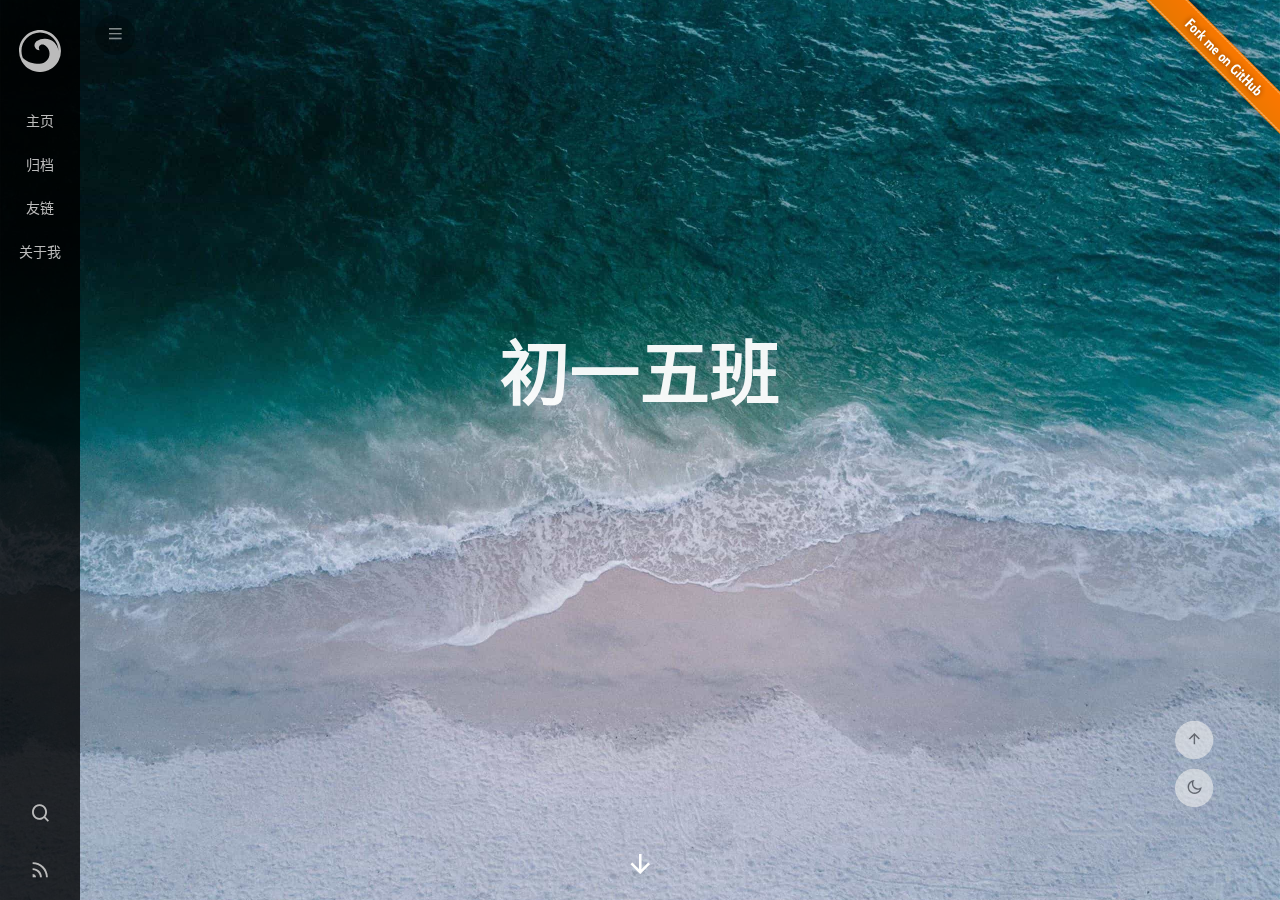
==== commit a3087b1d: "Site updated: 2023-05-14 10:23:08" ====
--- a/index.html
+++ b/index.html
@@ -64,7 +64,7 @@
     
   <div class="cover-frame">
     <div class="bg-box">
-      <img src="/images/cover3.jpg" alt="image frame" />
+      <img src="/images/cover1.jpg" alt="image frame" />
     </div>
     <div class="cover-inner text-center text-white">
       <h1><a href="/">初一五班</a></h1>
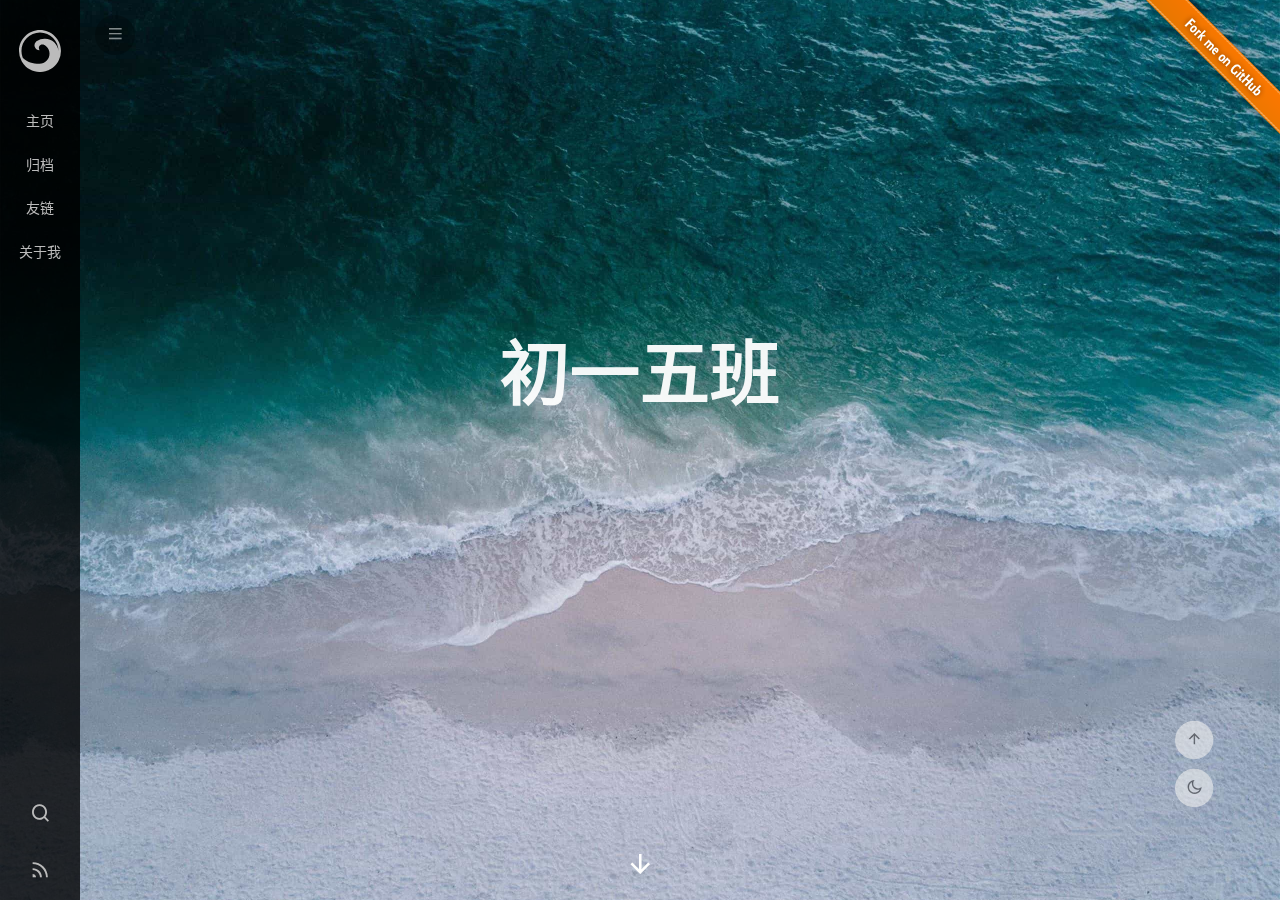
==== commit 14df0b55: "Site updated: 2023-05-27 18:07:23" ====
--- a/index.html
+++ b/index.html
@@ -171,6 +171,86 @@
     
     
     
+    
+    <article
+  id="post-chatai-1128288393125"
+  class="article article-type-post"
+  itemscope
+  itemprop="blogPost"
+  data-scroll-reveal
+>
+  <div class="article-inner">
+    
+    <header class="article-header">
+       
+<h2 itemprop="name">
+  <a class="article-title" href="/2023/05/27/chatai-1128288393125/"
+    >Chat AI 大战 Chat AI</a> 
+</h2>
+ 
+
+      
+    </header>
+     
+    <div class="article-meta">
+      <a href="/2023/05/27/chatai-1128288393125/" class="article-date">
+  <time datetime="2023-05-27T05:21:11.000Z" itemprop="datePublished">2023-05-27</time>
+</a>    
+    </div>
+       
+
+    <!-- copyright -->
+    
+    <footer class="article-footer">
+       
+    </footer>
+  </div>
+
+   
+   
+  
+</article>
+
+    
+    <article
+  id="post-你不好"
+  class="article article-type-post"
+  itemscope
+  itemprop="blogPost"
+  data-scroll-reveal
+>
+  <div class="article-inner">
+    
+    <header class="article-header">
+       
+<h2 itemprop="name">
+  <a class="article-title" href="/2023/05/20/%E4%BD%A0%E4%B8%8D%E5%A5%BD/"
+    >你好像不好</a> 
+</h2>
+ 
+
+      
+    </header>
+     
+    <div class="article-meta">
+      <a href="/2023/05/20/%E4%BD%A0%E4%B8%8D%E5%A5%BD/" class="article-date">
+  <time datetime="2023-05-20T09:33:19.000Z" itemprop="datePublished">2023-05-20</time>
+</a>    
+    </div>
+       
+
+    <!-- copyright -->
+    
+    <footer class="article-footer">
+       
+    </footer>
+  </div>
+
+   
+   
+  
+</article>
+
     
     <article
   id="post-你好"
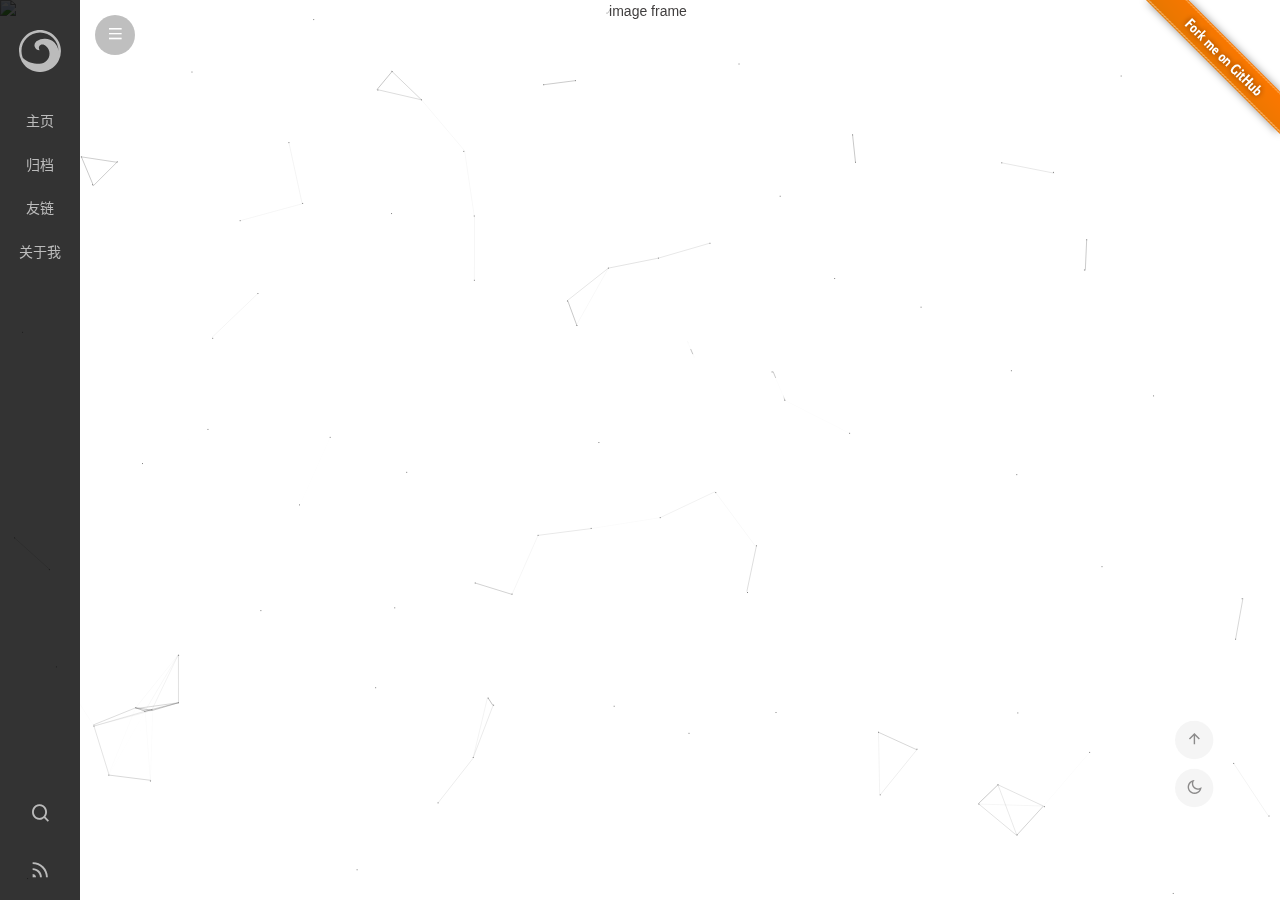
==== commit 9f278ccd: "Site updated: 2023-06-25 18:10:55" ====
--- a/index.html
+++ b/index.html
@@ -11,7 +11,7 @@
         name="viewport"
         content="width=device-width, initial-scale=1, maximum-scale=1"
       />
-      <title> 初一五班</title>
+      <title> 你好，同学</title>
   <meta name="generator" content="hexo-theme-ayer">
       
       <link rel="shortcut icon" href="/favicon.ico" />
@@ -64,10 +64,10 @@
     
   <div class="cover-frame">
     <div class="bg-box">
-      <img src="/images/cover1.jpg" alt="image frame" />
+      <img src="http://dlsx.net/images/tt-1.jpg" alt="image frame" />
     </div>
     <div class="cover-inner text-center text-white">
-      <h1><a href="/">初一五班</a></h1>
+      <h1><a href="/">你好，同学</a></h1>
       <div id="subtitle-box">
         
         <span id="subtitle"></span>
@@ -112,7 +112,7 @@
     
         <li>
             <a target="_blank" rel="noopener" href="https://www.bilibili.com/video/BV1XW4y1G7ME">
-                <img src="https://fu5.web.sdo.com/10034/202303/16778239359113.jpg" width="300" alt="热血传奇，等你吃席">
+                <img src="https://fu5.web.sdo.com/10034/202303/16778239359113.jpg" width="300" alt="热血传奇，等你来战">
             </a>
         </li>
     
@@ -173,7 +173,7 @@
     
     
     <article
-  id="post-chatai-1128288393125"
+  id="post-625"
   class="article article-type-post"
   itemscope
   itemprop="blogPost"
@@ -184,8 +184,8 @@
     <header class="article-header">
        
 <h2 itemprop="name">
-  <a class="article-title" href="/2023/05/27/chatai-1128288393125/"
-    >Chat AI 大战 Chat AI</a> 
+  <a class="article-title" href="/2023/05/07/625/"
+    >相伴六年，感谢有您</a> 
 </h2>
  
 
@@ -193,48 +193,8 @@
     </header>
      
     <div class="article-meta">
-      <a href="/2023/05/27/chatai-1128288393125/" class="article-date">
-  <time datetime="2023-05-27T05:21:11.000Z" itemprop="datePublished">2023-05-27</time>
-</a>    
-    </div>
-       
-
-    <!-- copyright -->
-    
-    <footer class="article-footer">
-       
-    </footer>
-  </div>
-
-   
-   
-  
-</article>
-
-    
-    <article
-  id="post-你不好"
-  class="article article-type-post"
-  itemscope
-  itemprop="blogPost"
-  data-scroll-reveal
->
-  <div class="article-inner">
-    
-    <header class="article-header">
-       
-<h2 itemprop="name">
-  <a class="article-title" href="/2023/05/20/%E4%BD%A0%E4%B8%8D%E5%A5%BD/"
-    >你好像不好</a> 
-</h2>
- 
-
-      
-    </header>
-     
-    <div class="article-meta">
-      <a href="/2023/05/20/%E4%BD%A0%E4%B8%8D%E5%A5%BD/" class="article-date">
-  <time datetime="2023-05-20T09:33:19.000Z" itemprop="datePublished">2023-05-20</time>
+      <a href="/2023/05/07/625/" class="article-date">
+  <time datetime="2023-05-07T07:25:26.000Z" itemprop="datePublished">2023-05-07</time>
 </a>    
     </div>
        
@@ -357,7 +317,7 @@
 <nav class="navbar">
   
   <div class="logo">
-    <a href="/"><img src="/images/ayer-side.svg" alt="初一五班"></a>
+    <a href="/"><img src="/images/ayer-side.svg" alt="你好，同学"></a>
   </div>
   
   <ul class="nav nav-main">
@@ -411,16 +371,6 @@
   <p class="reward-p"><i class="ri-cup-line"></i>请我喝杯咖啡吧~</p>
   <div class="reward-box">
     
-    <div class="reward-item">
-      <img class="reward-img" src="/images/alipay.jpg">
-      <span class="reward-type">支付宝</span>
-    </div>
-    
-    
-    <div class="reward-item">
-      <img class="reward-img" src="/images/wechat.jpg">
-      <span class="reward-type">微信</span>
-    </div>
     
   </div>
 </div>
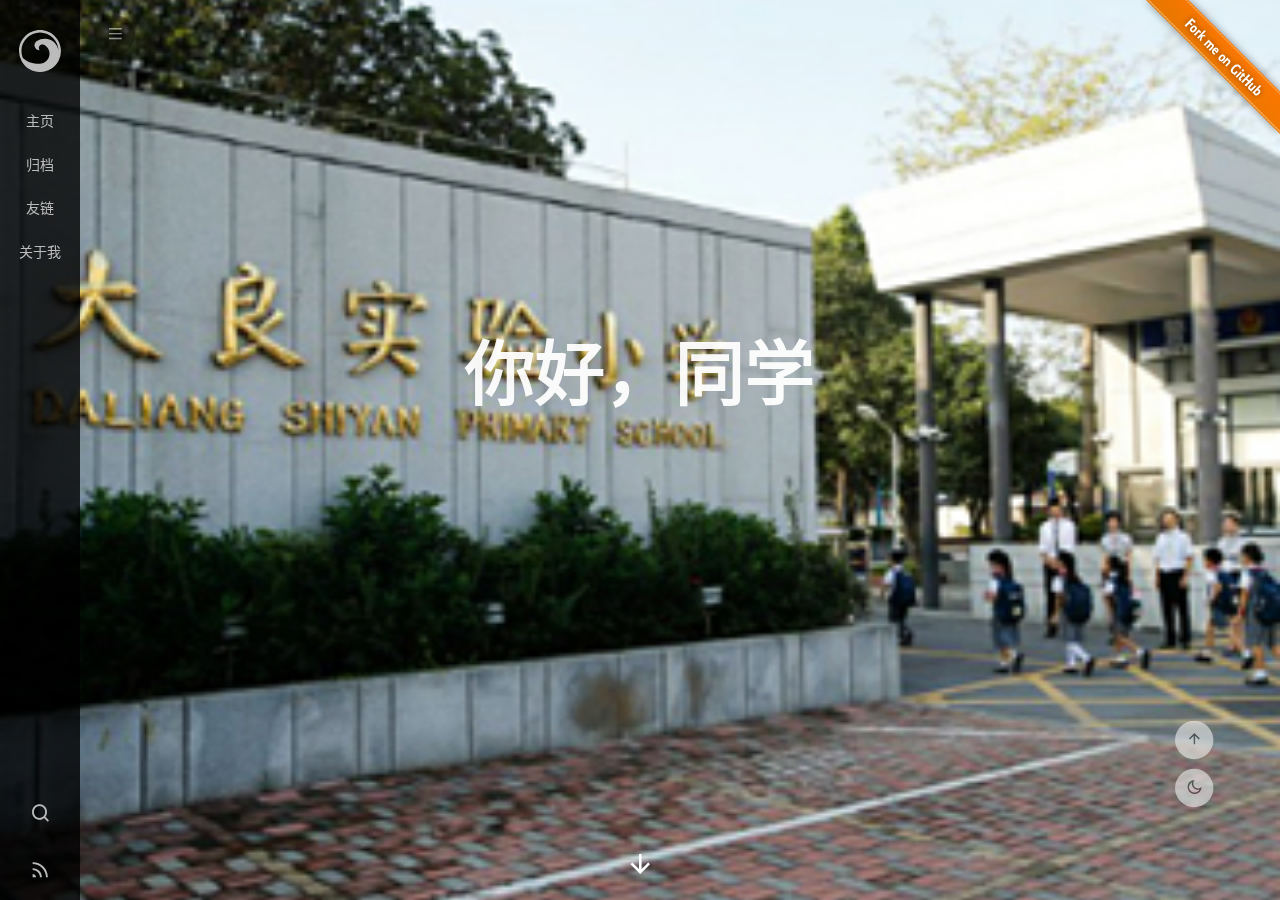
==== commit ad04e588: "Site updated: 2023-06-25 18:20:05" ====
--- a/index.html
+++ b/index.html
@@ -64,7 +64,7 @@
     
   <div class="cover-frame">
     <div class="bg-box">
-      <img src="http://dlsx.net/images/tt-1.jpg" alt="image frame" />
+      <img src="/images/cover8.jpg" alt="image frame" />
     </div>
     <div class="cover-inner text-center text-white">
       <h1><a href="/">你好，同学</a></h1>
@@ -588,7 +588,7 @@
     
     
     <iframe frameborder="no" border="1" marginwidth="0" marginheight="0" width="200" height="52"
-        src="//music.163.com/outchain/player?type=2&id=2026224214&auto=1&height=32"></iframe>
+        src="//music.163.com/outchain/player?type=2&id=109545&auto=1&height=32"></iframe>
 </div>
 
 <style>
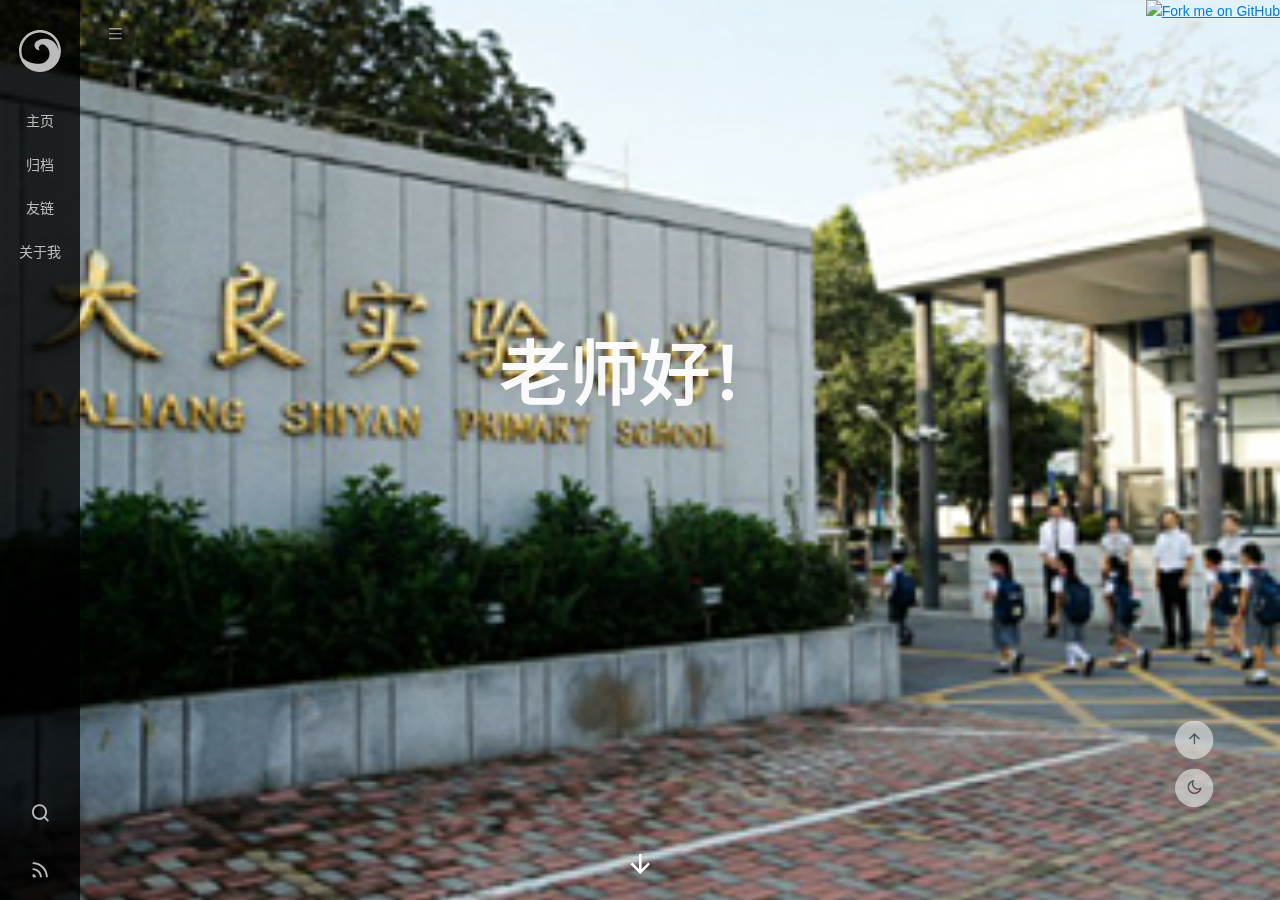
==== commit d35fa5b4: "Site updated: 2023-06-25 18:29:31" ====
--- a/index.html
+++ b/index.html
@@ -11,7 +11,7 @@
         name="viewport"
         content="width=device-width, initial-scale=1, maximum-scale=1"
       />
-      <title> 你好，同学</title>
+      <title> 老师好！</title>
   <meta name="generator" content="hexo-theme-ayer">
       
       <link rel="shortcut icon" href="/favicon.ico" />
@@ -67,7 +67,7 @@
       <img src="/images/cover8.jpg" alt="image frame" />
     </div>
     <div class="cover-inner text-center text-white">
-      <h1><a href="/">你好，同学</a></h1>
+      <h1><a href="/">老师好！</a></h1>
       <div id="subtitle-box">
         
         <span id="subtitle"></span>
@@ -173,6 +173,46 @@
     
     
     <article
+  id="post-你好"
+  class="article article-type-post"
+  itemscope
+  itemprop="blogPost"
+  data-scroll-reveal
+>
+  <div class="article-inner">
+    
+    <header class="article-header">
+       
+<h2 itemprop="name">
+  <a class="article-title" href="/2023/05/07/%E4%BD%A0%E5%A5%BD/"
+    >HELLO WORLD!</a> 
+</h2>
+ 
+
+      
+    </header>
+     
+    <div class="article-meta">
+      <a href="/2023/05/07/%E4%BD%A0%E5%A5%BD/" class="article-date">
+  <time datetime="2023-05-07T07:25:26.000Z" itemprop="datePublished">2023-05-07</time>
+</a>    
+    </div>
+       
+
+    <!-- copyright -->
+    
+    <footer class="article-footer">
+       
+    </footer>
+  </div>
+
+   
+   
+  
+</article>
+
+    
+    <article
   id="post-625"
   class="article article-type-post"
   itemscope
@@ -194,46 +234,6 @@
      
     <div class="article-meta">
       <a href="/2023/05/07/625/" class="article-date">
-  <time datetime="2023-05-07T07:25:26.000Z" itemprop="datePublished">2023-05-07</time>
-</a>    
-    </div>
-       
-
-    <!-- copyright -->
-    
-    <footer class="article-footer">
-       
-    </footer>
-  </div>
-
-   
-   
-  
-</article>
-
-    
-    <article
-  id="post-你好"
-  class="article article-type-post"
-  itemscope
-  itemprop="blogPost"
-  data-scroll-reveal
->
-  <div class="article-inner">
-    
-    <header class="article-header">
-       
-<h2 itemprop="name">
-  <a class="article-title" href="/2023/05/07/%E4%BD%A0%E5%A5%BD/"
-    >HELLO WORLD!</a> 
-</h2>
- 
-
-      
-    </header>
-     
-    <div class="article-meta">
-      <a href="/2023/05/07/%E4%BD%A0%E5%A5%BD/" class="article-date">
   <time datetime="2023-05-07T07:25:26.000Z" itemprop="datePublished">2023-05-07</time>
 </a>    
     </div>
@@ -317,7 +317,7 @@
 <nav class="navbar">
   
   <div class="logo">
-    <a href="/"><img src="/images/ayer-side.svg" alt="你好，同学"></a>
+    <a href="/"><img src="/images/ayer-side.svg" alt="老师好！"></a>
   </div>
   
   <ul class="nav nav-main">
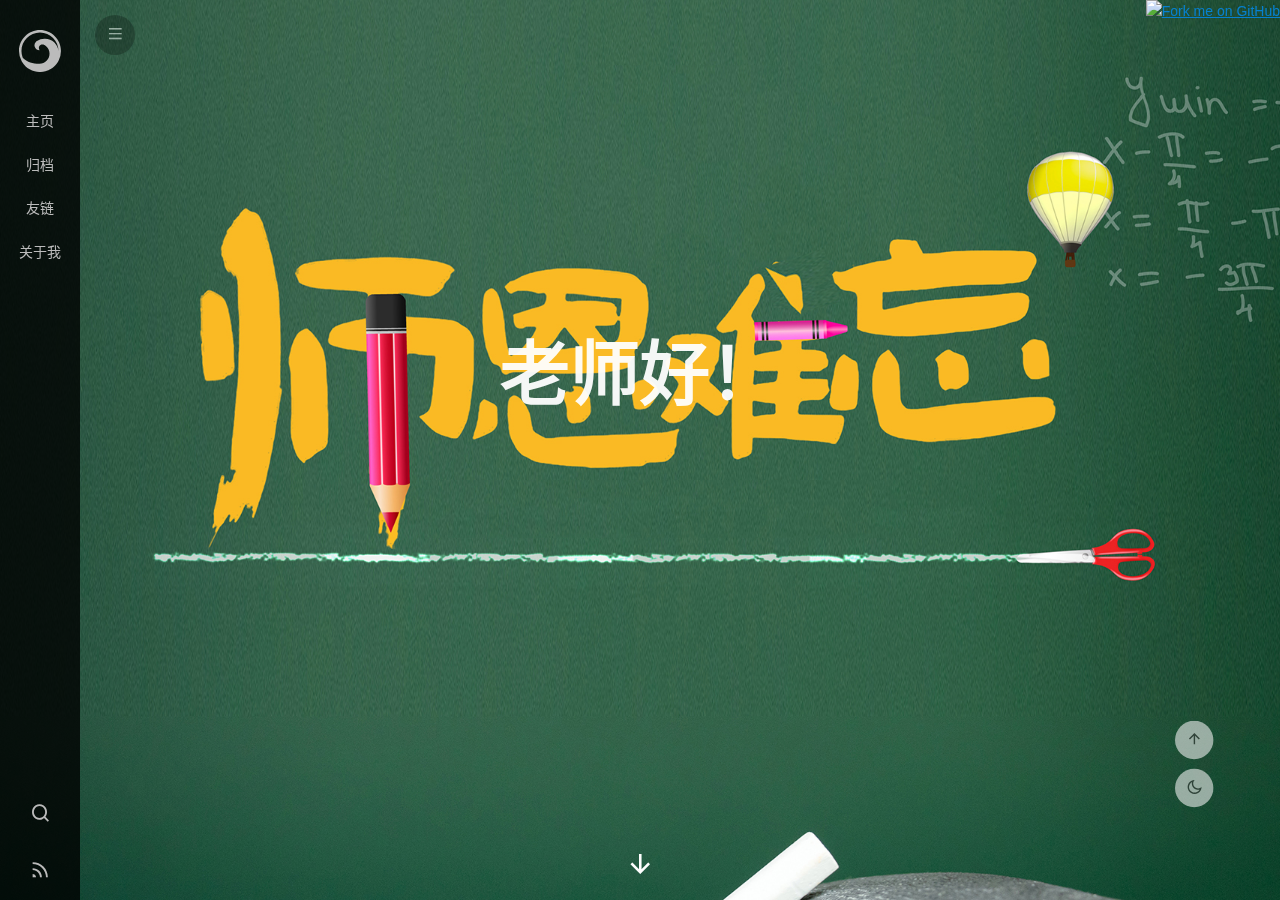
==== commit f6efbd88: "Site updated: 2023-06-25 18:47:49" ====
--- a/index.html
+++ b/index.html
@@ -173,6 +173,46 @@
     
     
     <article
+  id="post-625"
+  class="article article-type-post"
+  itemscope
+  itemprop="blogPost"
+  data-scroll-reveal
+>
+  <div class="article-inner">
+    
+    <header class="article-header">
+       
+<h2 itemprop="name">
+  <a class="article-title" href="/2023/05/07/625/"
+    >相伴六年，感谢有您</a> 
+</h2>
+ 
+
+      
+    </header>
+     
+    <div class="article-meta">
+      <a href="/2023/05/07/625/" class="article-date">
+  <time datetime="2023-05-07T07:25:26.000Z" itemprop="datePublished">2023-05-07</time>
+</a>    
+    </div>
+       
+
+    <!-- copyright -->
+    
+    <footer class="article-footer">
+       
+    </footer>
+  </div>
+
+   
+   
+  
+</article>
+
+    
+    <article
   id="post-你好"
   class="article article-type-post"
   itemscope
@@ -194,46 +234,6 @@
      
     <div class="article-meta">
       <a href="/2023/05/07/%E4%BD%A0%E5%A5%BD/" class="article-date">
-  <time datetime="2023-05-07T07:25:26.000Z" itemprop="datePublished">2023-05-07</time>
-</a>    
-    </div>
-       
-
-    <!-- copyright -->
-    
-    <footer class="article-footer">
-       
-    </footer>
-  </div>
-
-   
-   
-  
-</article>
-
-    
-    <article
-  id="post-625"
-  class="article article-type-post"
-  itemscope
-  itemprop="blogPost"
-  data-scroll-reveal
->
-  <div class="article-inner">
-    
-    <header class="article-header">
-       
-<h2 itemprop="name">
-  <a class="article-title" href="/2023/05/07/625/"
-    >相伴六年，感谢有您</a> 
-</h2>
- 
-
-      
-    </header>
-     
-    <div class="article-meta">
-      <a href="/2023/05/07/625/" class="article-date">
   <time datetime="2023-05-07T07:25:26.000Z" itemprop="datePublished">2023-05-07</time>
 </a>    
     </div>
